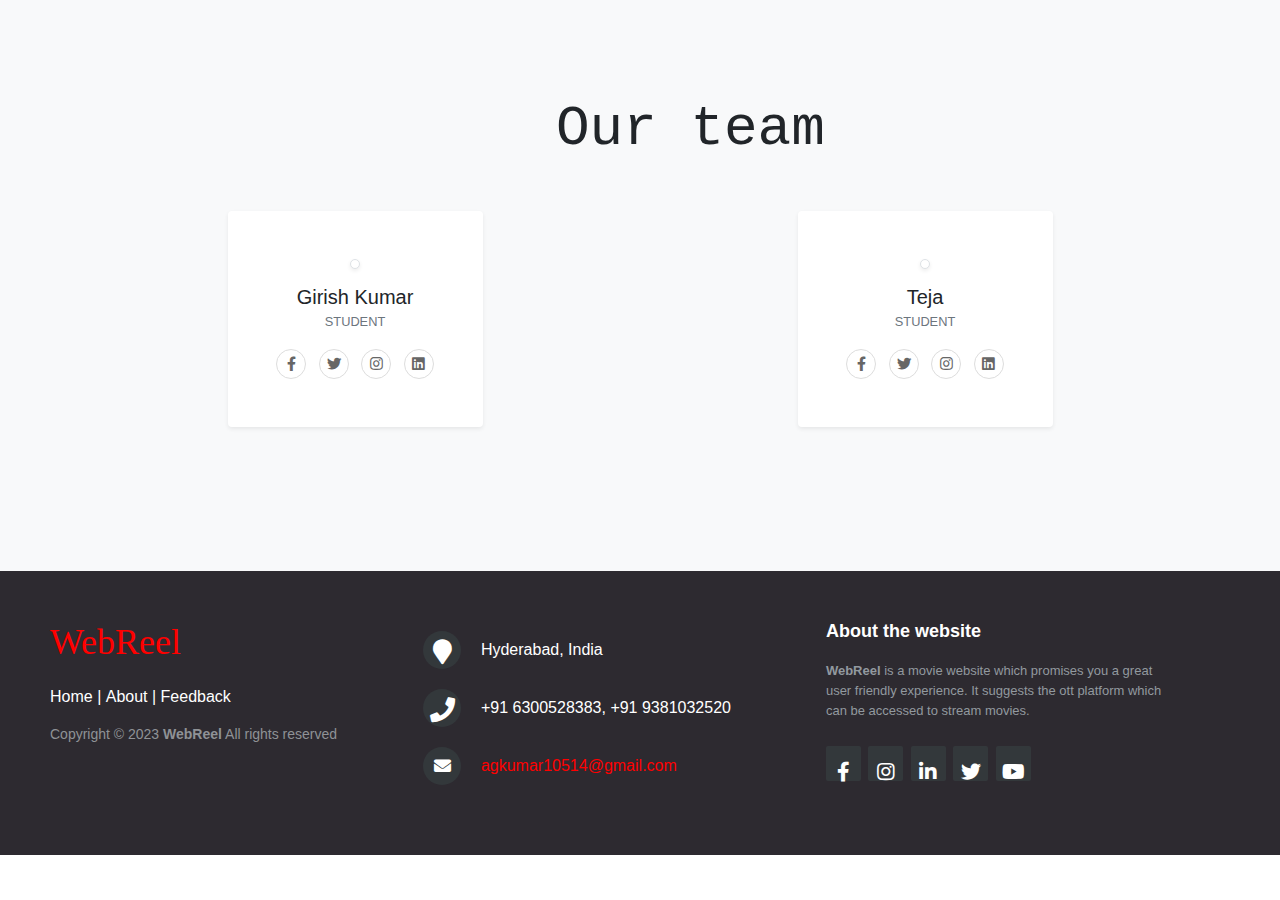
==== html/aboutUs.html @ 261c51de "mini project" ====
<!DOCTYPE html>
<html lang="en">

<head>
    <meta charset="UTF-8">
    <meta http-equiv="X-UA-Compatible" content="IE=edge">
    <meta name="viewport" content="width=device-width, initial-scale=1.0">
    <title>Document</title>
    <link rel="stylesheet" href="/css/style1.css">
    <link rel="stylesheet" href="https://cdnjs.cloudflare.com/ajax/libs/twitter-bootstrap/4.3.1/css/bootstrap.min.css">
    <link rel="'stylesheet" href="https://stackpath.bootstrapcdn.com/font-awesome/4.7.0/css/font-awesome.min.css">
    <link rel="stylesheet" href="https://cdnjs.cloudflare.com/ajax/libs/font-awesome/5.15.2/css/all.min.css">
    <script src="https://code.jquery.com/jquery-3.3.1.slim.min.js">
    </script>
    <script src="https://cdnjs.cloudflare.com/ajax/libs/twitter-bootstrap/4.3.1/js/bootstrap.bundle.min.js"></script>
</head>

<body>

    <div class="bg-light py-5">
        <div class="container py-5">
            <div class="row mb-4">
                    <pre><h2 class="display-4 font-weight-light">   Our team</h2></pre>
                    <!-- <p class="font-italic text-muted">Lorem ipsum dolor sit amet, consectetur adipisicing elit.</p> -->
            </div>

            <div class="row text-center">
                <!-- Team item-->
                <div class="col-xl-3 col-sm-6 mb-5">
                    <div class="bg-white rounded shadow-sm py-5 px-4"><img
                            src="https://bootstrapious.com/i/snippets/sn-about/avatar-3.png" alt="" width="100"
                            class="img-fluid rounded-circle mb-3 img-thumbnail shadow-sm">
                        <h5 class="mb-0">Girish Kumar</h5><span class="small text-uppercase text-muted">Student</span>
                        <ul class="social mb-0 list-inline mt-3">
                            <li class="list-inline-item"><a href="#" class="social-link"><i
                                        class="fab fa-facebook-f"></i></a></li>
                            <li class="list-inline-item"><a href="#" class="social-link"><i
                                        class="fab fa-twitter"></i></a></li>
                            <li class="list-inline-item"><a href="#" class="social-link"><i
                                        class="fab fa-instagram"></i></a></li>
                            <li class="list-inline-item"><a href="#" class="social-link"><i
                                        class="fab fa-linkedin"></i></a></li>
                        </ul>
                    </div>
                </div>
                <!-- End-->

                <!-- Team item-->
                <div class="col-xl-3 col-sm-6 mb-5">
                    <div class="bg-white rounded shadow-sm py-5 px-4"><img
                            src="https://bootstrapious.com/i/snippets/sn-about/avatar-3.png" alt="" width="100"
                            class="img-fluid rounded-circle mb-3 img-thumbnail shadow-sm">
                        <h5 class="mb-0">Teja</h5><span class="small text-uppercase text-muted">Student</span>
                        <ul class="social mb-0 list-inline mt-3">
                            <li class="list-inline-item"><a href="#" class="social-link"><i
                                        class="fab fa-facebook-f"></i></a></li>
                            <li class="list-inline-item"><a href="#" class="social-link"><i
                                        class="fab fa-twitter"></i></a></li>
                            <li class="list-inline-item"><a href="#" class="social-link"><i
                                        class="fab fa-instagram"></i></a></li>
                            <li class="list-inline-item"><a href="#" class="social-link"><i
                                        class="fab fa-linkedin"></i></a></li>
                        </ul>
                    </div>
                </div>
                <!-- End-->

            </div>
        </div>
    </div>


    <footer class="footer-container">
        <div class="footer-left">
            <h3><span>WebReel</span></h3>
            <p class="footer-links">
                <a href="/index.html">Home</a>
                |
                <a href="/html/aboutUs.html">About</a>
                |
                <a href="/html/feedback.html">Feedback</a>
            </p>
            <p class="footer-company-name">Copyright © 2023 <strong>WebReel</strong> All rights reserved</p>
        </div>

        <div class="footer-center">
            
            <div>
                <i class="fa fa-map-marker"></i>
                <p>Hyderabad, India</p>
            </div>

            <div>
                <i class="fa fa-phone"></i>
                <p>+91 6300528383, </p>
                <p>+91 9381032520</p>
            </div>
            <div>
                <i class="fa fa-envelope"></i>
                <p><a href="mailto:agkumar10514@gmail.com">agkumar10514@gmail.com</a></p>
            </div>
        </div>
        <div class="footer-right">
            <p class="footer-company-about">
                <span>About the website</span>
                <strong>WebReel</strong> is a movie website which promises you a great user friendly experience.
                It suggests the ott platform which can be accessed to stream movies.
            </p>
            <div class="footer-icons">
                <a href="https://www.facebook.com/arugondagirish.kumar?mibextid=ZbWKwL" target="_main"><i
                        class="fab fa-facebook-f icon"></i></a>
                <a href="https://instagram.com/girish_arugonda?igshid=ZDdkNTZiNTM=" target="_main"><i
                        class="fab fa-instagram icon"></i></a>
                <a href="https://in.linkedin.com/"><i class="fab fa-linkedin-in icon" target="_main"></i></a>
                <a href="https://twitter.com/Girishk51733627?t=N0onR4I6c3WaqITrkM6aFg&s=09" target="_main"><i
                        class="fab fa-twitter icon"></i></a>
                <a href="https://www.youtube.com/"><i class="fab fa-youtube icon" target="_main"></i></a>
            </div>
        </div>
    </footer>

</body>

</html>
---- css/style1.css ----
* {
  margin: 0;
}

body {
  font-family: 'Roboto', sans-serif;
}

.social-link {
  width: 30px;
  height: 30px;
  border: 1px solid #ddd;
  display: flex;
  align-items: center;
  justify-content: center;
  color: #666;
  border-radius: 50%;
  transition: all 0.3s;
  font-size: 0.9rem;
}

.social-link:hover,
.social-link:focus {
  background: #ddd;
  text-decoration: none;
  color: #555;
}

.row {
  display: flex;
  justify-content: space-around;
}

/* footer */

footer {
  position: static;
  bottom: 0;
}

.footer-container {
  background-color: #2d2a30;
  box-sizing: border-box;
  width: 100%;
  text-align: left;
  padding: 50px 50px 60px 50px;
  margin-top: 0px;
}

.footer-container .footer-left,
.footer-container .footer-center,
.footer-container .footer-right {
  display: inline-block;
  vertical-align: top;
}

/*left*/

.footer-container .footer-left {
  width: 30%;
}

.footer-container h3 {
  color: #ffffff;
  font: normal 36px 'Cookie', cursive;
  margin: 0;
}


.footer-container h3 span {
  color: red;
}

/*link*/

.footer-container .footer-links {
  color: #ffffff;
  margin: 20px 0 12px;
}

.footer-container .footer-links a {
  display: inline-block;
  line-height: 1.8;
  text-decoration: none;
  color: inherit;
}

.footer-container .footer-company-name {
  color: #8f9296;
  font-size: 14px;
  font-weight: normal;
  margin: 0;
}

/*center*/

.footer-container .footer-center {
  width: 35%;
}

.footer-container .footer-center i {
  background-color: #33383b;
  color: #ffffff;
  font-size: 25px;
  width: 38px;
  height: 38px;
  border-radius: 50%;
  text-align: center;
  line-height: 42px;
  margin: 10px 15px;
  vertical-align: middle;
}

.footer-container .footer-center i.fa-envelope {
  font-size: 17px;
  line-height: 38px;
}

.footer-container .footer-center p {
  display: inline-block;
  color: #ffffff;
  vertical-align: middle;
  margin: 0;
}

.footer-container .footer-center p span {
  display: block;
  font-weight: normal;
  font-size: 14px;
  line-height: 2;
}

.footer-container .footer-center p a {
  color: red;
  text-decoration: none;
  ;
}

/*right*/

.footer-container .footer-right {
  width: 30%;
}

.footer-container .footer-company-about {
  line-height: 20px;
  color: #92999f;
  font-size: 13px;
  font-weight: normal;
  margin: 0;
}

.footer-container .footer-company-about span {
  display: block;
  color: #ffffff;
  font-size: 18px;
  font-weight: bold;
  margin-bottom: 20px;
}

.footer-container .footer-icons {
  margin-top: 25px;
}

.footer-container .footer-icons a {
  display: inline-block;
  width: 35px;
  height: 35px;
  cursor: pointer;
  background-color: #33383b;
  border-radius: 2px;
  font-size: 20px;
  color: #ffffff;
  text-align: center;
  line-height: 35px;
  margin-right: 3px;
  margin-bottom: 5px;
}

.footer-container .footer-icons a:hover {
  background-color: grey;
}

.footer-icons .icon {
  position: relative;
  top: 25%;
}
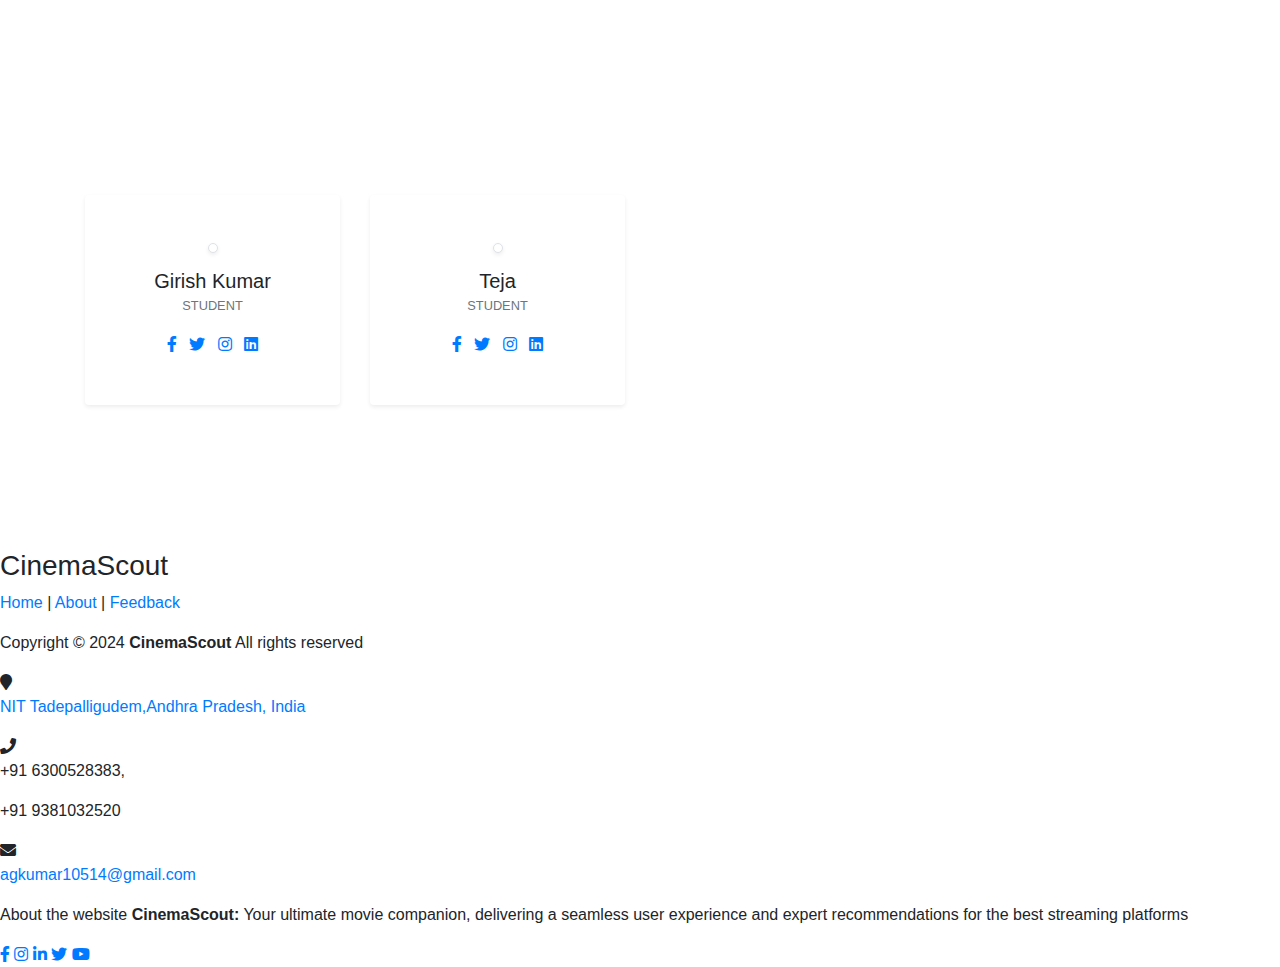
==== commit cdb72198: "made change in genre page" ====
--- a/html/aboutUs.html
+++ b/html/aboutUs.html
@@ -6,7 +6,7 @@
     <meta http-equiv="X-UA-Compatible" content="IE=edge">
     <meta name="viewport" content="width=device-width, initial-scale=1.0">
     <title>Document</title>
-    <link rel="stylesheet" href="/css/style1.css">
+    <link rel="stylesheet" href="/css/styleAboutUs.css">
     <link rel="stylesheet" href="https://cdnjs.cloudflare.com/ajax/libs/twitter-bootstrap/4.3.1/css/bootstrap.min.css">
     <link rel="'stylesheet" href="https://stackpath.bootstrapcdn.com/font-awesome/4.7.0/css/font-awesome.min.css">
     <link rel="stylesheet" href="https://cdnjs.cloudflare.com/ajax/libs/font-awesome/5.15.2/css/all.min.css">
@@ -17,13 +17,12 @@
 
 <body>
 
-    <div class="bg-light py-5">
+    <div class="bg-image py-5">
         <div class="container py-5">
             <div class="row mb-4">
-                    <pre><h2 class="display-4 font-weight-light">   Our team</h2></pre>
-                    <!-- <p class="font-italic text-muted">Lorem ipsum dolor sit amet, consectetur adipisicing elit.</p> -->
+                <h2 class="display-4 font-weight-bold text-white">Our Team</h2>
             </div>
-
+    
             <div class="row text-center">
                 <!-- Team item-->
                 <div class="col-xl-3 col-sm-6 mb-5">
@@ -44,7 +43,7 @@
                     </div>
                 </div>
                 <!-- End-->
-
+    
                 <!-- Team item-->
                 <div class="col-xl-3 col-sm-6 mb-5">
                     <div class="bg-white rounded shadow-sm py-5 px-4"><img
@@ -64,60 +63,76 @@
                     </div>
                 </div>
                 <!-- End-->
-
+    
             </div>
         </div>
     </div>
+    
 
 
     <footer class="footer-container">
         <div class="footer-left">
-            <h3><span>WebReel</span></h3>
-            <p class="footer-links">
-                <a href="/index.html">Home</a>
-                |
-                <a href="/html/aboutUs.html">About</a>
-                |
-                <a href="/html/feedback.html">Feedback</a>
+          <h3><span>CinemaScout</span></h3>
+          <p class="footer-links">
+            <a href="/index.html">Home</a>
+            |
+            <a href="/html/aboutUs.html">About</a>
+            |
+            <a href="/html/feedback.html">Feedback</a>
+          </p>
+          <p class="footer-company-name">
+            Copyright © 2024 <strong>CinemaScout</strong> All rights reserved
+          </p>
+        </div>
+  
+        <div class="footer-center">
+          <div>
+            <i class="fa fa-map-marker"></i>
+            <a href="/html/mapDisplay.html"><p>NIT Tadepalligudem,Andhra Pradesh, India</p></a>
+          </div>
+  
+          <div>
+            <i class="fa fa-phone"></i>
+            <p>+91 6300528383,</p>
+            <p>+91 9381032520</p>
+          </div>
+          <div>
+            <i class="fa fa-envelope"></i>
+            <p>
+              <a href="mailto:agkumar10514@gmail.com">agkumar10514@gmail.com</a>
             </p>
-            <p class="footer-company-name">Copyright © 2023 <strong>WebReel</strong> All rights reserved</p>
-        </div>
-
-        <div class="footer-center">
-            
-            <div>
-                <i class="fa fa-map-marker"></i>
-                <p>Hyderabad, India</p>
-            </div>
-
-            <div>
-                <i class="fa fa-phone"></i>
-                <p>+91 6300528383, </p>
-                <p>+91 9381032520</p>
-            </div>
-            <div>
-                <i class="fa fa-envelope"></i>
-                <p><a href="mailto:agkumar10514@gmail.com">agkumar10514@gmail.com</a></p>
-            </div>
+          </div>
         </div>
         <div class="footer-right">
-            <p class="footer-company-about">
-                <span>About the website</span>
-                <strong>WebReel</strong> is a movie website which promises you a great user friendly experience.
-                It suggests the ott platform which can be accessed to stream movies.
-            </p>
-            <div class="footer-icons">
-                <a href="https://www.facebook.com/arugondagirish.kumar?mibextid=ZbWKwL" target="_main"><i
-                        class="fab fa-facebook-f icon"></i></a>
-                <a href="https://instagram.com/girish_arugonda?igshid=ZDdkNTZiNTM=" target="_main"><i
-                        class="fab fa-instagram icon"></i></a>
-                <a href="https://in.linkedin.com/"><i class="fab fa-linkedin-in icon" target="_main"></i></a>
-                <a href="https://twitter.com/Girishk51733627?t=N0onR4I6c3WaqITrkM6aFg&s=09" target="_main"><i
-                        class="fab fa-twitter icon"></i></a>
-                <a href="https://www.youtube.com/"><i class="fab fa-youtube icon" target="_main"></i></a>
-            </div>
+          <p class="footer-company-about">
+            <span>About the website</span>
+            <strong>CinemaScout:</strong> Your ultimate movie companion, delivering a seamless user experience and expert recommendations for the best streaming platforms
+          </p>
+          <div class="footer-icons">
+            <a
+              href="https://www.facebook.com/arugondagirish.kumar?mibextid=ZbWKwL"
+              target="_main"
+              ><i class="fab fa-facebook-f icon"></i
+            ></a>
+            <a
+              href="https://instagram.com/girish_arugonda?igshid=ZDdkNTZiNTM="
+              target="_main"
+              ><i class="fab fa-instagram icon"></i
+            ></a>
+            <a href="https://in.linkedin.com/"
+              ><i class="fab fa-linkedin-in icon" target="_main"></i
+            ></a>
+            <a
+              href="https://twitter.com/Girishk51733627?t=N0onR4I6c3WaqITrkM6aFg&s=09"
+              target="_main"
+              ><i class="fab fa-twitter icon"></i
+            ></a>
+            <a href="https://www.youtube.com/"
+              ><i class="fab fa-youtube icon" target="_main"></i
+            ></a>
+          </div>
         </div>
-    </footer>
+      </footer>
 
 </body>
 
